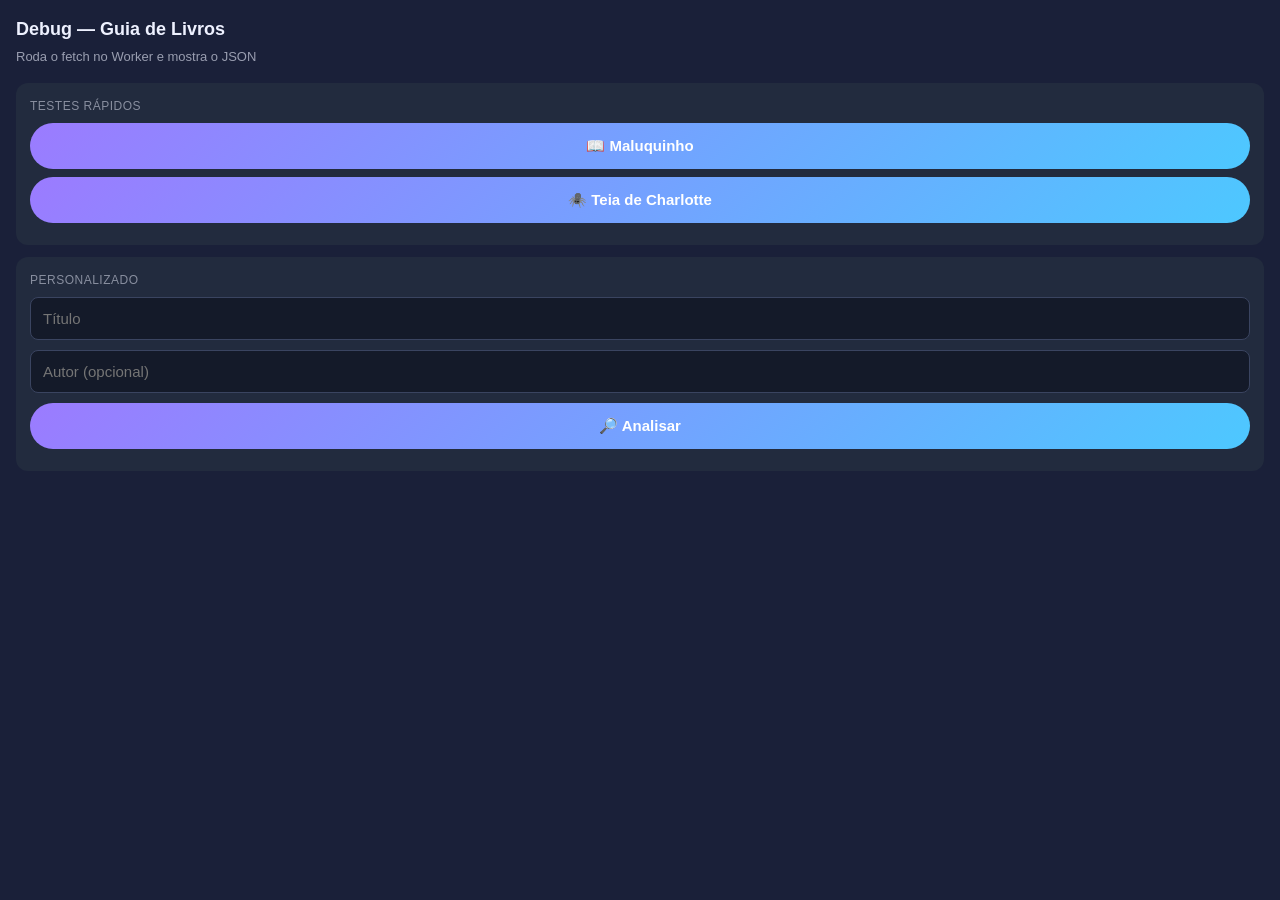
==== debug.html @ a21d8ff2 "Criar debug.html" ====
<!DOCTYPE html>
<html lang="pt-BR">
<head>
<meta charset="UTF-8">
<meta name="viewport" content="width=device-width, initial-scale=1.0">
<title>Debug — Guia de Livros</title>
<style>
  * { box-sizing: border-box; margin: 0; padding: 0; }
  body {
    font-family: -apple-system, BlinkMacSystemFont, "Segoe UI", sans-serif;
    background: #1a2039;
    color: #eef1ff;
    padding: 16px;
    line-height: 1.5;
  }
  h1 { font-size: 18px; margin-bottom: 4px; }
  .sub { font-size: 13px; opacity: 0.6; margin-bottom: 16px; }
  .box {
    background: #222b3e;
    border-radius: 12px;
    padding: 14px;
    margin-bottom: 12px;
  }
  input {
    width: 100%;
    padding: 12px;
    border-radius: 8px;
    border: 1px solid #3a4460;
    background: #141a29;
    color: #eef1ff;
    font-size: 15px;
    margin-bottom: 10px;
    -webkit-appearance: none;
  }
  button {
    width: 100%;
    padding: 14px;
    border-radius: 999px;
    border: none;
    font-size: 15px;
    font-weight: 700;
    background: linear-gradient(135deg, #9b7bff, #4dc8ff);
    color: #fff;
    cursor: pointer;
    margin-bottom: 8px;
    -webkit-tap-highlight-color: transparent;
  }
  button:active { opacity: 0.7; }
  button:disabled { opacity: 0.4; }
  button.secondary {
    background: #2c3654;
    color: #eef1ff;
  }
  .status {
    font-size: 13px;
    padding: 10px;
    border-radius: 8px;
    background: #141a29;
    margin-bottom: 12px;
    display: none;
  }
  .status.show { display: block; }
  .status.ok { color: #8de8df; }
  .status.err { color: #ff9b9b; }
  .status.loading { color: #ffe08a; }
  pre {
    background: #0d1220;
    color: #d8e7ff;
    padding: 14px;
    border-radius: 10px;
    font-size: 11px;
    line-height: 1.45;
    overflow-x: auto;
    white-space: pre-wrap;
    word-break: break-word;
    -webkit-overflow-scrolling: touch;
    font-family: "SF Mono", Menlo, monospace;
  }
  .copy-btn {
    margin-top: 10px;
    background: #2c3654;
    color: #eef1ff;
    font-size: 13px;
    padding: 10px;
  }
  .section-title {
    font-size: 12px;
    text-transform: uppercase;
    letter-spacing: 0.5px;
    opacity: 0.5;
    margin-bottom: 8px;
  }
</style>
</head>
<body>

<h1>Debug — Guia de Livros</h1>
<p class="sub">Roda o fetch no Worker e mostra o JSON</p>

<div class="box">
  <div class="section-title">Testes rápidos</div>
  <button onclick="rodar('O Menino Maluquinho', 'Ziraldo')">📖 Maluquinho</button>
  <button onclick="rodar('A Teia de Charlotte', 'E. B. White')">🕷️ Teia de Charlotte</button>
</div>

<div class="box">
  <div class="section-title">Personalizado</div>
  <input id="input-titulo" type="text" placeholder="Título" autocomplete="off">
  <input id="input-autor" type="text" placeholder="Autor (opcional)" autocomplete="off">
  <button onclick="rodarPersonalizado()">🔎 Analisar</button>
</div>

<div id="status" class="status"></div>

<div class="box" id="resultado-box" style="display:none;">
  <div class="section-title">JSON completo</div>
  <pre id="json-output"></pre>
  <button class="copy-btn" onclick="copiar()">📋 Copiar JSON</button>
</div>

<script>
const WORKER_URL = "https://guia-de-livros-brain.ihcsolutions-contato.workers.dev";

async function rodar(titulo, autor) {
  const status = document.getElementById("status");
  const box = document.getElementById("resultado-box");
  const out = document.getElementById("json-output");

  box.style.display = "none";
  status.className = "status show loading";
  status.textContent = "⏳ Analisando \"" + titulo + "\"... (pode levar 15-30s)";

  try {
    const r = await fetch(WORKER_URL, {
      method: "POST",
      headers: { "Content-Type": "application/json" },
      body: JSON.stringify({ titulo, autor: autor || "" })
    });
    const d = await r.json();

    status.className = "status show ok";
    status.textContent = "✅ Concluído — CONF: " + (d.confiabilidade || "?") + " · CACHE: " + (d._cache || "?");

    out.textContent = JSON.stringify(d, null, 2);
    box.style.display = "block";
    box.scrollIntoView({ behavior: "smooth" });
  } catch (e) {
    status.className = "status show err";
    status.textContent = "❌ Erro: " + e.message;
  }
}

function rodarPersonalizado() {
  const t = document.getElementById("input-titulo").value.trim();
  const a = document.getElementById("input-autor").value.trim();
  if (!t) {
    alert("Digite o título.");
    return;
  }
  rodar(t, a);
}

function copiar() {
  const texto = document.getElementById("json-output").textContent;
  navigator.clipboard.writeText(texto).then(
    () => alert("JSON copiado!"),
    () => alert("Não consegui copiar. Segura e seleciona manualmente.")
  );
}
</script>

</body>
</html>
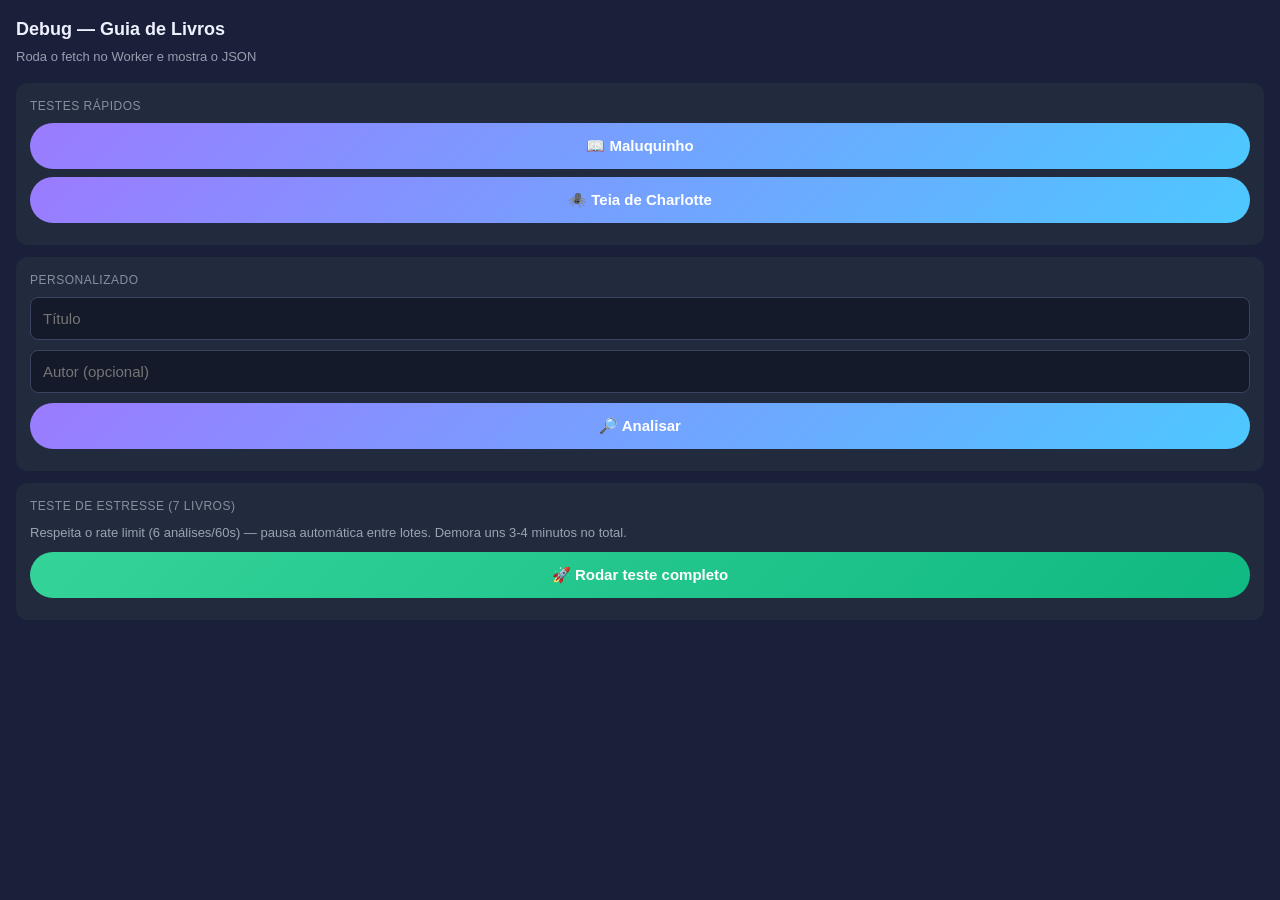
==== commit 5ec1be09: "Atualizar o debug.html Claude" ====
--- a/debug.html
+++ b/debug.html
@@ -12,6 +12,7 @@
     color: #eef1ff;
     padding: 16px;
     line-height: 1.5;
+    padding-bottom: 60px;
   }
   h1 { font-size: 18px; margin-bottom: 4px; }
   .sub { font-size: 13px; opacity: 0.6; margin-bottom: 16px; }
@@ -50,6 +51,9 @@
   button.secondary {
     background: #2c3654;
     color: #eef1ff;
+  }
+  button.grande {
+    background: linear-gradient(135deg, #34d399, #10b981);
   }
   .status {
     font-size: 13px;
@@ -90,6 +94,54 @@
     opacity: 0.5;
     margin-bottom: 8px;
   }
+
+  /* ---- Cards do teste em lote ---- */
+  .card {
+    background: #141a29;
+    border-radius: 10px;
+    padding: 12px;
+    margin-bottom: 8px;
+    border-left: 4px solid #3a4460;
+  }
+  .card.ok { border-left-color: #34d399; }
+  .card.err { border-left-color: #ff6b6b; }
+  .card.pending { border-left-color: #3a4460; opacity: 0.6; }
+  .card-titulo { font-weight: 700; font-size: 14px; margin-bottom: 6px; }
+  .card-linha { font-size: 12px; opacity: 0.75; margin: 2px 0; }
+  .card-linha b { opacity: 1; }
+  .badge {
+    display: inline-block;
+    padding: 2px 8px;
+    border-radius: 6px;
+    font-size: 10px;
+    font-weight: 700;
+    text-transform: uppercase;
+    margin-left: 6px;
+  }
+  .badge.alta { background: rgba(52,211,153,0.18); color: #34d399; }
+  .badge.moderada { background: rgba(255,224,138,0.18); color: #ffe08a; }
+  .badge.baixa, .badge.nao_confiavel { background: rgba(255,107,107,0.18); color: #ff6b6b; }
+  .card-detalhe {
+    font-family: "SF Mono", Menlo, monospace;
+    font-size: 10.5px;
+    color: #ff9b9b;
+    background: rgba(255,107,107,0.08);
+    border-radius: 8px;
+    padding: 8px;
+    margin-top: 6px;
+    white-space: pre-wrap;
+    word-break: break-word;
+  }
+  #resumo-lote {
+    display: none;
+    font-size: 13px;
+    font-weight: 700;
+    text-align: center;
+    padding: 10px;
+    border-radius: 8px;
+    background: #141a29;
+    margin-top: 8px;
+  }
 </style>
 </head>
 <body>
@@ -110,6 +162,18 @@
   <button onclick="rodarPersonalizado()">🔎 Analisar</button>
 </div>
 
+<div class="box">
+  <div class="section-title">Teste de estresse (7 livros)</div>
+  <p class="sub" style="margin-bottom:10px;">
+    Respeita o rate limit (6 análises/60s) — pausa automática entre lotes.
+    Demora uns 3-4 minutos no total.
+  </p>
+  <button class="grande" id="btn-lote" onclick="rodarLote()">🚀 Rodar teste completo</button>
+  <div id="status-lote" class="status" style="margin-top:8px;"></div>
+  <div id="cards-lote"></div>
+  <div id="resumo-lote"></div>
+</div>
+
 <div id="status" class="status"></div>
 
 <div class="box" id="resultado-box" style="display:none;">
@@ -121,6 +185,9 @@
 <script>
 const WORKER_URL = "https://guia-de-livros-brain.ihcsolutions-contato.workers.dev";
 
+// ============================================================
+// Teste único (já existia)
+// ============================================================
 async function rodar(titulo, autor) {
   const status = document.getElementById("status");
   const box = document.getElementById("resultado-box");
@@ -167,6 +234,122 @@
     () => alert("Não consegui copiar. Segura e seleciona manualmente.")
   );
 }
+
+// ============================================================
+// Teste de estresse em lote (novo) — mesma lógica do
+// teste-estresse-v5.14.js, adaptado pra tela em vez de console.
+// ============================================================
+const LIVROS_LOTE = [
+  { titulo: "Reinações de Narizinho", autor: "Monteiro Lobato" },
+  { titulo: "O Menino Maluquinho", autor: "Ziraldo" },
+  { titulo: "O Pequeno Príncipe", autor: "" },
+  { titulo: "A Teia de Charlotte", autor: "E. B. White" },
+  { titulo: "Harry Potter e a Pedra Filosofal", autor: "J.K. Rowling" },
+  { titulo: "Diário de um Banana", autor: "Jeff Kinney" },
+  { titulo: "Escola do Terror: Vamos matar a professora de medo!", autor: "" }
+];
+
+const LOTE_MAX = 6;
+const PAUSA_ENTRE_LIVROS_MS = 2000;
+const PAUSA_ENTRE_LOTES_MS = 65000;
+
+function escHtml(s) {
+  return String(s ?? "").replace(/[&<>"']/g, c => ({"&":"&amp;","<":"&lt;",">":"&gt;",'"':"&quot;","'":"&#39;"}[c]));
+}
+function sleep(ms) { return new Promise(res => setTimeout(res, ms)); }
+
+function cardPendenteLote(container, i, titulo) {
+  const div = document.createElement("div");
+  div.className = "card pending";
+  div.id = "lote-card-" + i;
+  div.innerHTML = `<div class="card-titulo">[${i + 1}/${LIVROS_LOTE.length}] ${escHtml(titulo)}</div><div class="card-linha">⏳ testando...</div>`;
+  container.appendChild(div);
+  return div;
+}
+
+async function rodarLote() {
+  const btn = document.getElementById("btn-lote");
+  const statusEl = document.getElementById("status-lote");
+  const cardsEl = document.getElementById("cards-lote");
+  const resumoEl = document.getElementById("resumo-lote");
+
+  btn.disabled = true;
+  btn.textContent = "Rodando...";
+  cardsEl.innerHTML = "";
+  resumoEl.style.display = "none";
+  statusEl.className = "status show loading";
+
+  let sucessos = 0, falhas = 0;
+
+  for (let i = 0; i < LIVROS_LOTE.length; i++) {
+    const l = LIVROS_LOTE[i];
+    statusEl.textContent = `Testando ${i + 1}/${LIVROS_LOTE.length}: ${l.titulo}`;
+    const card = cardPendenteLote(cardsEl, i, l.titulo);
+    card.scrollIntoView({ behavior: "smooth", block: "nearest" });
+
+    try {
+      const inicio = Date.now();
+      const r = await fetch(WORKER_URL, {
+        method: "POST",
+        headers: { "Content-Type": "application/json" },
+        body: JSON.stringify(l)
+      });
+      const d = await r.json();
+      const tempo = ((Date.now() - inicio) / 1000).toFixed(1);
+
+      if (d.erro) {
+        falhas++;
+        card.className = "card err";
+        card.innerHTML = `
+          <div class="card-titulo">[${i + 1}/${LIVROS_LOTE.length}] ${escHtml(l.titulo)}</div>
+          <div class="card-linha">❌ ERRO: <b>${escHtml(d.erro)}</b> · ${tempo}s</div>
+          <div class="card-detalhe">${escHtml(d.detalhe || d.mensagem || "(sem detalhe)")}</div>
+        `;
+      } else {
+        sucessos++;
+        const det = d._confiabilidade_detalhe || {};
+        const sinais = det.sinais_notoriedade || {};
+        const naoIdent = Object.entries(d.criterios || {})
+          .filter(p => p[1] === "nao_identificado").map(p => p[0]);
+
+        card.className = "card ok";
+        card.innerHTML = `
+          <div class="card-titulo">✅ ${escHtml(d.titulo)}<span class="badge ${escHtml(d.confiabilidade)}">${escHtml(d.confiabilidade)}</span></div>
+          <div class="card-linha">C_web: <b>${det.criterios_com_fonte_web ?? 0}</b> · C_ia: <b>${det.criterios_com_conhecimento_ia ?? 0}</b> · C_vazio: <b>${det.criterios_vazios ?? 0}</b></div>
+          <div class="card-linha">Autoclamado: <b>${det.livro_autoclamado_pela_ia}</b> · Corroborado: <b>${det.livro_corroborado_externamente}</b> · Final: <b>${det.livro_conhecido_pela_ia}</b></div>
+          <div class="card-linha">Avaliações GB: <b>${sinais.avaliacoes_google_books ?? "?"}</b> · Edições OL: <b>${sinais.edicoes_open_library ?? "?"}</b> · Edições GB: <b>${sinais.edicoes_google_books ?? "?"}</b> · Fontes (F): <b>${sinais.fontes_web_total ?? "?"}</b></div>
+          <div class="card-linha">Faltando: <b>${(det.campos_faltando || []).join(", ") || "nada"}</b> · Não identif.: <b>${naoIdent.join(", ") || "nenhum"}</b> · Capa: <b>${d.capa ? "✅" : "❌"}</b> · ${tempo}s</div>
+          ${l.titulo.indexOf("Escola do Terror") === 0 ? `
+          <div class="card-linha">🎯 Obediência: <b>${escHtml(d.criterios?.["Obediência"] || "?")}</b> · Respeito: <b>${escHtml(d.criterios?.["Respeito"] || "?")}</b> · Bullying: <b>${escHtml(d.criterios?.["Bullying"] || "?")}</b></div>
+          <div class="card-linha">📝 Origem Obediência: <b>${escHtml(d.origemPorCriterio?.["Obediência"] || "—")}</b></div>` : ""}
+        `;
+      }
+    } catch (e) {
+      falhas++;
+      card.className = "card err";
+      card.innerHTML = `<div class="card-titulo">[${i + 1}/${LIVROS_LOTE.length}] ${escHtml(l.titulo)}</div><div class="card-linha">❌ EXCEÇÃO: ${escHtml(e.message)}</div>`;
+    }
+
+    if (i < LIVROS_LOTE.length - 1) {
+      const chegouAoTeto = (i + 1) % LOTE_MAX === 0;
+      if (chegouAoTeto) {
+        for (let s = Math.floor(PAUSA_ENTRE_LOTES_MS / 1000); s > 0; s--) {
+          statusEl.textContent = `⏳ Pausa de rate limit: ${s}s restantes...`;
+          await sleep(1000);
+        }
+      } else {
+        await sleep(PAUSA_ENTRE_LIVROS_MS);
+      }
+    }
+  }
+
+  statusEl.className = "status show ok";
+  statusEl.textContent = "🏁 Teste concluído.";
+  resumoEl.style.display = "block";
+  resumoEl.textContent = `${sucessos} sucesso(s) · ${falhas} falha(s) de ${LIVROS_LOTE.length} livros.`;
+  btn.disabled = false;
+  btn.textContent = "🚀 Rodar de novo";
+}
 </script>
 
 </body>
